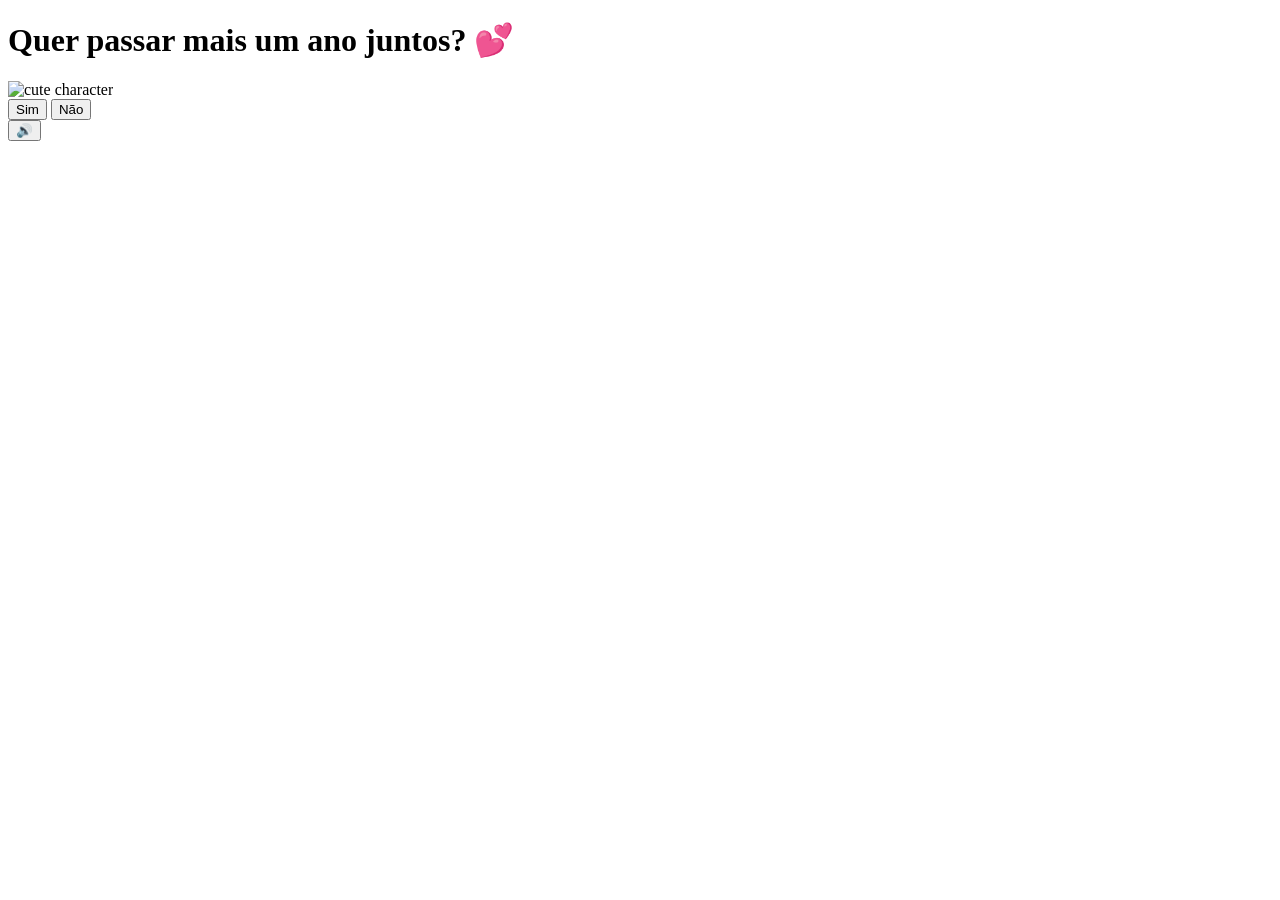
==== index.html @ 0bc80ddc "initial commit" ====
<!DOCTYPE html>
<html lang="en">
<head>
    <meta charset="UTF-8">
    <meta name="viewport" content="width=device-width, initial-scale=1.0">
    <title>Will you be my Valentine? 💕</title>
    <link rel="preconnect" href="https://fonts.googleapis.com">
    <link href="https://fonts.googleapis.com/css2?family=Nunito:wght@400;700;800;900&display=swap" rel="stylesheet">
    <link rel="stylesheet" href="style.css">
</head>
<body>
    <div class="hearts-bg"></div>

    <div class="container">
        <h1>Quer passar mais um ano juntos? 💕</h1>

        <div class="gif-container">
            <img id="cat-gif" src="https://media.tenor.com/EBV7OT7ACfwAAAAj/u-u-qua-qua-u-quaa.gif" alt="cute character">
        </div>

        <div class="buttons">
            <button id="yes-btn" onclick="handleYesClick()">Sim</button>
            <button id="no-btn" onclick="handleNoClick()">Não</button>
        </div>
        <div id="tease-toast"></div>
    </div>

    <audio id="bg-music" loop autoplay muted>
        <source src="music/beabadoobee - Glue Song (Lyrics).mp3" type="audio/mpeg">
    </audio>

    <button id="music-toggle" onclick="toggleMusic()" title="Toggle music">🔊</button>

    <script src="script.js"></script>
</body>
</html>
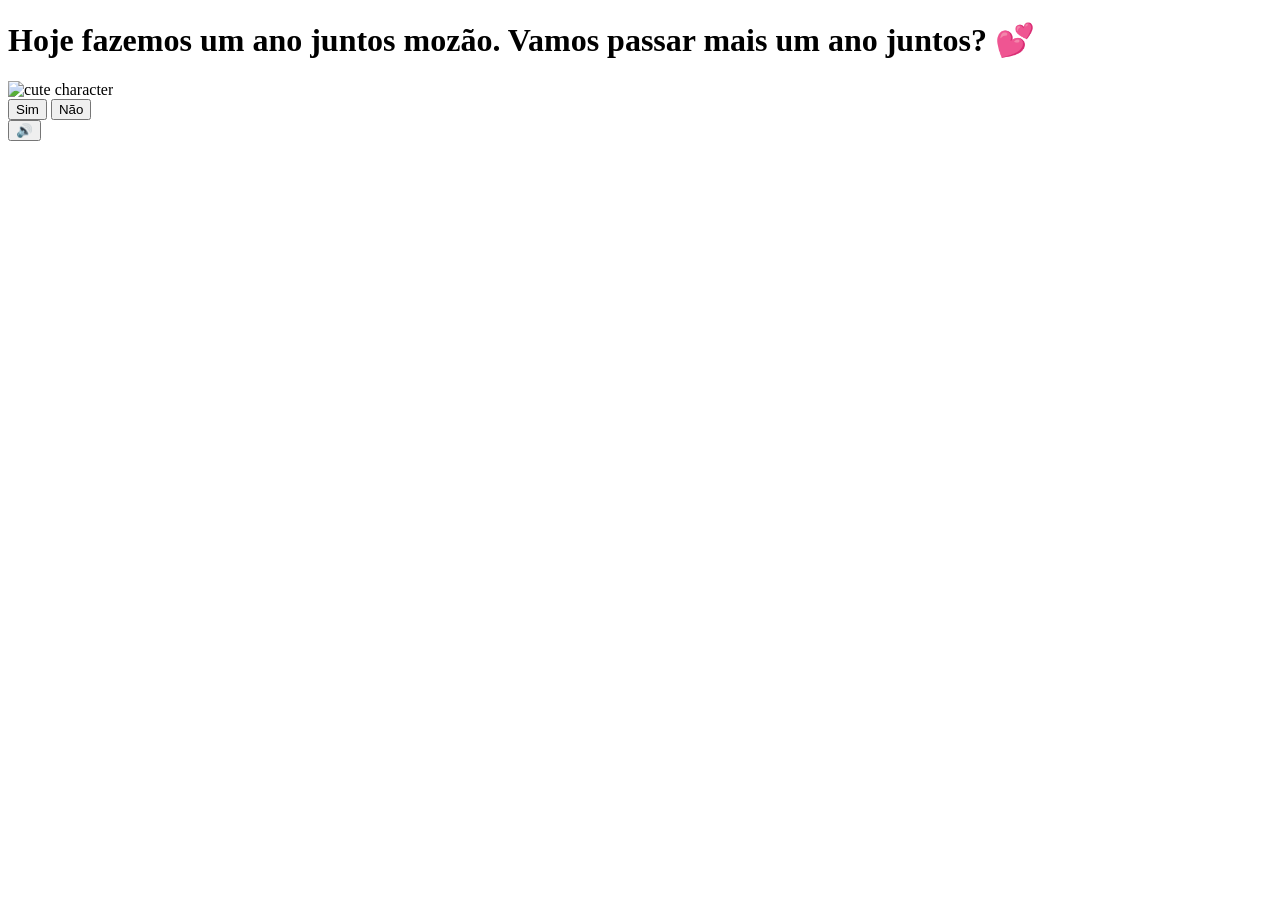
==== commit 7255e084: "update gifs and translate texts" ====
--- a/index.html
+++ b/index.html
@@ -12,10 +12,10 @@
     <div class="hearts-bg"></div>
 
     <div class="container">
-        <h1>Quer passar mais um ano juntos? 💕</h1>
+        <h1>Hoje fazemos um ano juntos mozão. Vamos passar mais um ano juntos? 💕</h1>
 
         <div class="gif-container">
-            <img id="cat-gif" src="https://media.tenor.com/EBV7OT7ACfwAAAAj/u-u-qua-qua-u-quaa.gif" alt="cute character">
+            <img id="cat-gif" src="https://media.tenor.com/M-3rzbe03eAAAAAi/dudu-wearing-glasses-standing.gif" alt="cute character">
         </div>
 
         <div class="buttons">
@@ -26,7 +26,7 @@
     </div>
 
     <audio id="bg-music" loop autoplay muted>
-        <source src="music/beabadoobee - Glue Song (Lyrics).mp3" type="audio/mpeg">
+        <!-- <source src="music/beabadoobee - Glue Song (Lyrics).mp3" type="audio/mpeg"> -->
     </audio>
 
     <button id="music-toggle" onclick="toggleMusic()" title="Toggle music">🔊</button>
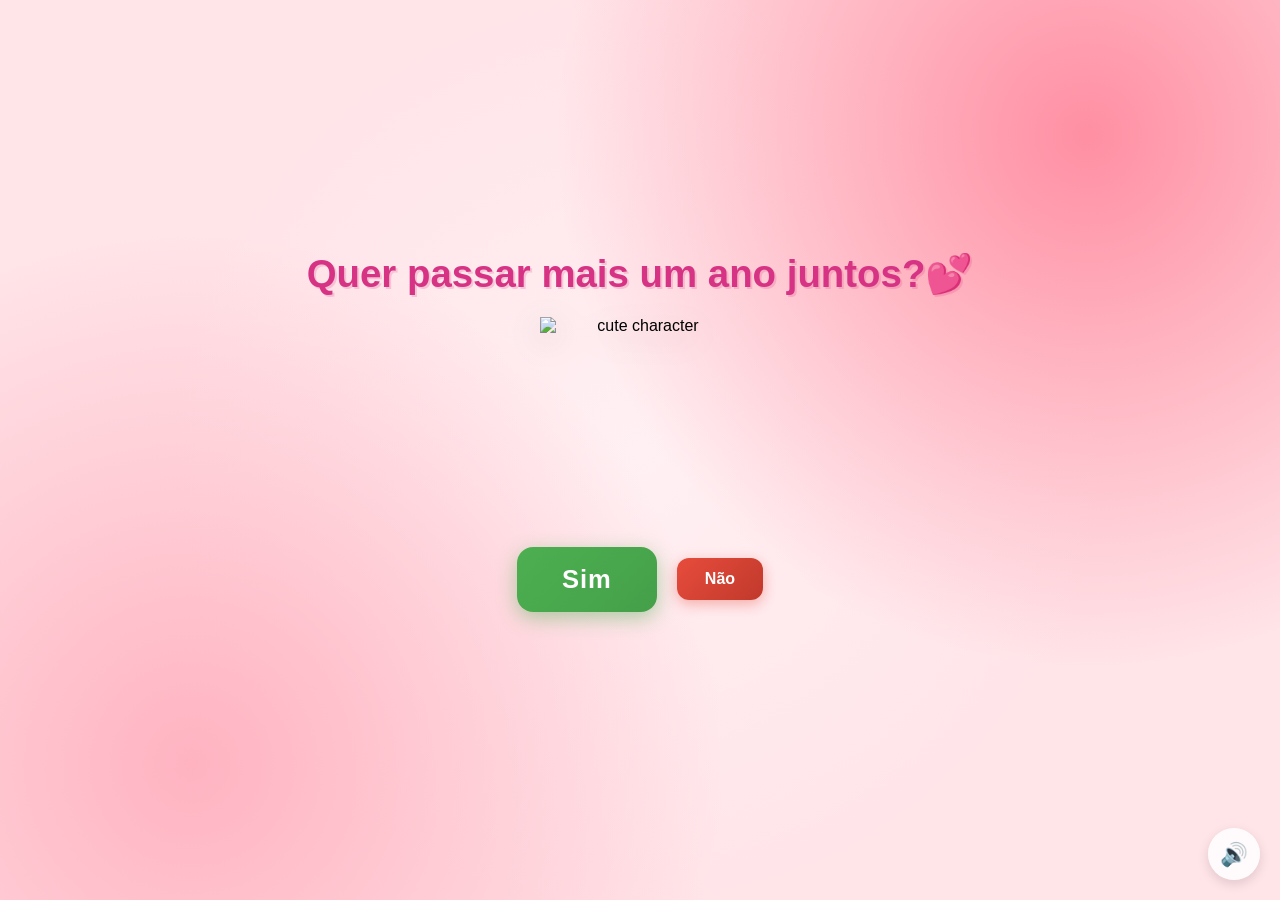
==== commit afbb89a2: "add photo and scrolbar" ====
--- a/index.html
+++ b/index.html
@@ -3,7 +3,7 @@
 <head>
     <meta charset="UTF-8">
     <meta name="viewport" content="width=device-width, initial-scale=1.0">
-    <title>Will you be my Valentine? 💕</title>
+    <title>Site para o mozão? 💕</title>
     <link rel="preconnect" href="https://fonts.googleapis.com">
     <link href="https://fonts.googleapis.com/css2?family=Nunito:wght@400;700;800;900&display=swap" rel="stylesheet">
     <link rel="stylesheet" href="style.css">
@@ -12,7 +12,7 @@
     <div class="hearts-bg"></div>
 
     <div class="container">
-        <h1>Hoje fazemos um ano juntos mozão. Vamos passar mais um ano juntos? 💕</h1>
+        <h1>Quer passar mais um ano juntos?💕</h1>
 
         <div class="gif-container">
             <img id="cat-gif" src="https://media.tenor.com/M-3rzbe03eAAAAAi/dudu-wearing-glasses-standing.gif" alt="cute character">
--- a/style.css
+++ b/style.css
@@ -0,0 +1,209 @@
+* {
+    margin: 0;
+    padding: 0;
+    box-sizing: border-box;
+}
+html, body {
+    height: 100%;
+    overflow-y: auto;
+}
+body {
+    background-color: #FFE4E8;
+    font-family: 'Nunito', sans-serif;
+    min-height: 100vh;
+    display: flex;
+    justify-content: center;
+    align-items: center;
+    /* overflow: hidden; */
+    background-image:
+        radial-gradient(circle at 15% 85%, #ffb3c1 0%, transparent 40%),
+        radial-gradient(circle at 85% 15%, #ff8fa3 0%, transparent 40%),
+        radial-gradient(circle at 50% 50%, #fff0f3 0%, transparent 60%);
+}
+
+/* Floating hearts background */
+.hearts-bg {
+    position: fixed;
+    top: 0; left: 0; right: 0; bottom: 0;
+    pointer-events: none;
+    z-index: 0;
+    overflow: hidden;
+}
+
+.hearts-bg::before,
+.hearts-bg::after {
+    content: '💕 💗 💖 💝 💓';
+    position: absolute;
+    font-size: 1.5rem;
+    opacity: 0.15;
+    animation: floatHearts 12s linear infinite;
+    white-space: nowrap;
+    top: 100%;
+    left: 10%;
+}
+
+.hearts-bg::after {
+    animation-delay: 6s;
+    left: 60%;
+    content: '💗 💕 💓 💖 💝';
+}
+
+@keyframes floatHearts {
+    from { transform: translateY(0); opacity: 0.15; }
+    to { transform: translateY(-110vh); opacity: 0; }
+}
+
+.container {
+    position: relative;
+    z-index: 1;
+    text-align: center;
+    padding: 40px 20px;
+}
+
+h1 {
+    font-size: 2.4rem;
+    color: #d63384;
+    font-weight: 900;
+    margin-bottom: 20px;
+    text-shadow: 2px 2px 0px rgba(214, 51, 132, 0.2);
+    animation: wiggle 2s ease-in-out infinite;
+}
+
+@keyframes wiggle {
+    0%, 100% { transform: rotate(-1deg); }
+    50% { transform: rotate(1deg); }
+}
+
+.gif-container {
+    margin: 20px auto;
+    display: flex;
+    justify-content: center;
+}
+
+#cat-gif {
+    width: 200px;
+    height: 200px;
+    object-fit: contain;
+    filter: drop-shadow(0 8px 16px rgba(0,0,0,0.15));
+    transition: opacity 0.3s ease;
+}
+
+.buttons {
+    display: flex;
+    gap: 20px;
+    justify-content: center;
+    align-items: center;
+    margin-top: 30px;
+    flex-wrap: wrap;
+}
+
+#yes-btn {
+    background: linear-gradient(135deg, #4CAF50, #45a049);
+    color: white;
+    border: none;
+    border-radius: 16px;
+    font-size: 1.6rem;
+    font-weight: 900;
+    font-family: 'Nunito', sans-serif;
+    padding: 18px 45px;
+    cursor: pointer;
+    transition: transform 0.15s, box-shadow 0.15s;
+    box-shadow: 0 6px 20px rgba(76, 175, 80, 0.45);
+    letter-spacing: 1px;
+}
+
+#yes-btn:hover {
+    transform: scale(1.06) translateY(-2px);
+    box-shadow: 0 10px 28px rgba(76, 175, 80, 0.55);
+}
+
+#yes-btn:active {
+    transform: scale(0.98);
+}
+
+#no-btn {
+    background: linear-gradient(135deg, #e74c3c, #c0392b);
+    color: white;
+    border: none;
+    border-radius: 12px;
+    font-size: 1rem;
+    font-weight: 700;
+    font-family: 'Nunito', sans-serif;
+    padding: 12px 28px;
+    cursor: pointer;
+    transition: background 0.2s, left 0.25s ease, top 0.25s ease;
+    box-shadow: 0 4px 14px rgba(231, 76, 60, 0.4);
+}
+
+#no-btn:hover {
+    background: linear-gradient(135deg, #c0392b, #a93226);
+}
+
+
+#tease-toast {
+    margin-top: 14px;
+    font-size: 1rem;
+    color: #d63384;
+    font-weight: 700;
+    font-style: italic;
+    opacity: 0;
+    transform: translateY(6px);
+    transition: opacity 0.3s ease, transform 0.3s ease;
+    min-height: 1.5rem;
+}
+
+#tease-toast.show {
+    opacity: 1;
+    transform: translateY(0);
+}
+
+/* Music toggle button */
+#music-toggle {
+    position: fixed;
+    bottom: 20px;
+    right: 20px;
+    background: rgba(255, 255, 255, 0.85);
+    border: none;
+    border-radius: 50%;
+    width: 52px;
+    height: 52px;
+    font-size: 1.4rem;
+    cursor: pointer;
+    backdrop-filter: blur(10px);
+    box-shadow: 0 4px 12px rgba(0, 0, 0, 0.12);
+    transition: transform 0.2s;
+    z-index: 100;
+}
+
+#music-toggle:hover {
+    transform: scale(1.1);
+}
+
+/* Yes page specific */
+.yes-container h1.yes-title {
+    font-size: 2.8rem;
+    animation: bounceTitle 0.6s ease infinite alternate;
+}
+
+@keyframes bounceTitle {
+    from { transform: translateY(0) rotate(-1deg); }
+    to { transform: translateY(-12px) rotate(1deg); }
+}
+
+.yes-message {
+    font-size: 1.4rem;
+    color: #e91e8c;
+    font-weight: 700;
+    margin-top: 24px;
+    animation: fadeIn 1s ease 0.5s both;
+}
+
+@keyframes fadeIn {
+    from { opacity: 0; transform: translateY(10px); }
+    to { opacity: 1; transform: translateY(0); }
+}
+
+.yes-container #cat-gif {
+    width: 260px;
+    height: 260px;
+}
